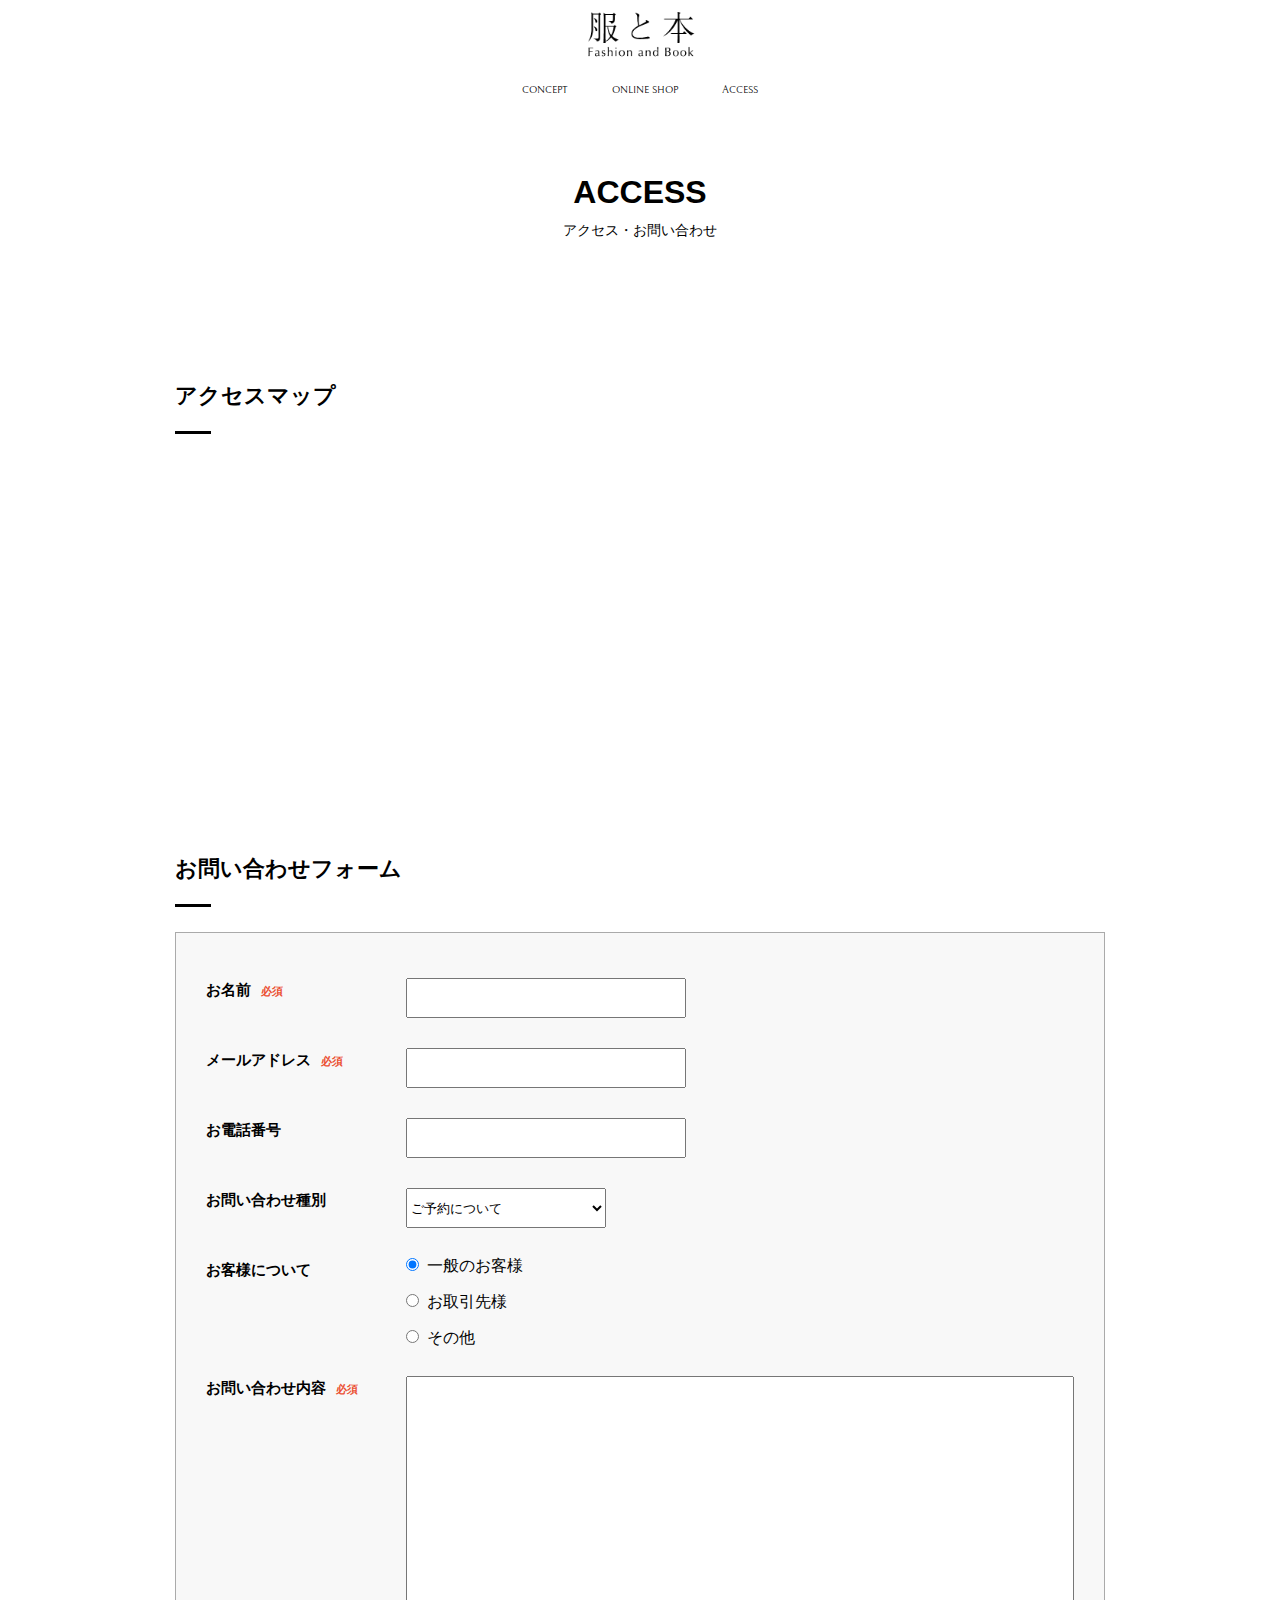
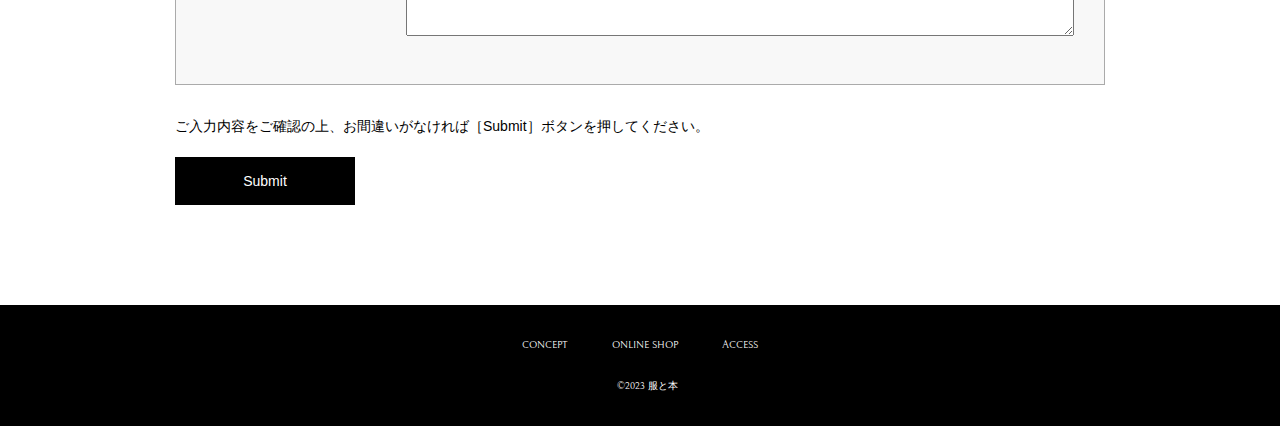
==== access.html @ e0a2d31d "Add files via upload" ====
<!DOCTYPE html>
<html>

<head>
  <meta charset="UTF-8">
  <title>ACCESS｜服と本</title>
  <meta name="description" content="カフェ「KISSA」のアクセスマップと問い合わせフォームが掲載されたページです。">
  <meta name="viewport" content="width=device-width">
  <script src="./js/toggle-menu.js"></script>
  <link href="./css/common.css" rel="stylesheet">
  <link href="./css/access.css" rel="stylesheet">
  <link rel="preconnect" href="https://fonts.googleapis.com">
  <link rel="preconnect" href="https://fonts.gstatic.com" crossorigin>
  <link href="https://fonts.googleapis.com/css2?family=Bellefair&display=swap" rel="stylesheet">
</head>

<body>

  <!-- headerここから -->
  <header class="header">
    <div class="header-inner">
      <a class="header-logo" href="./index.html">
        <img src="./images/common/logo-header.png" alt="KISSA">
      </a>
      </div>
      <button class="toggle-menu-button"></button>
      <div class="header-site-menu">
        <nav class="site-menu">
          <ul>
            <li><a href="./concept.html">CONCEPT</a></li>
            <li><a href="./shop.html">ONLINE SHOP</a></li>
            <li><a href="./access.html">ACCESS</a></li>
          </ul>
        </nav>
    </div>
  </header>
  <!-- headerここまで -->

  <!-- mainここから -->
  <main class="main">
    <div class="title">
      <h1>ACCESS</h1>
      <p>アクセス・お問い合わせ</p>
    </div>
    <div class="map">
      <h2>アクセスマップ</h2>
      <iframe src="https://www.google.com/maps/embed?pb=!1m14!1m8!1m3!1d12960.92413194672!2d139.7576272!3d35.6959319!3m2!1i1024!2i768!4f13.1!3m3!1m2!1s0x60188c115d3f353b%3A0xbbe47de65abe4872!2z56We5L-d55S66aeF!5e0!3m2!1sja!2sjp!4v1678172220989!5m2!1sja!2sjp" width="600" height="450" style="border:0;" allowfullscreen="" loading="lazy" referrerpolicy="no-referrer-when-downgrade"></iframe>
    </div>
    <div class="contact">
      <h2>お問い合わせフォーム</h2>
      <form action="#">
        <dl class="form-area">
          <dt><span class="required">お名前</span></dt>
          <dd><input class="input-text" type="text" name="name" required></dd>
          <dt><span class="required">メールアドレス</span></dt>
          <dd><input class="input-text" type="email" name="email" required></dd>
          <dt>お電話番号</dt>
          <dd><input class="input-text" type="tel" name="tel"></dd>
          <dt>お問い合わせ種別</dt>
          <dd>
            <select class="select-box" name="genre">
              <option value="ご予約について" selected>ご予約について</option>
              <option value="メニューについて">お取引内容について</option>
            </select>
          </dd>
          <dt>お客様について</dt>
          <dd>
            <label class="radio-button"><input type="radio" name="user-type" value="一般のお客様" checked>一般のお客様</label>
            <label class="radio-button"><input type="radio" name="user-type" value="お取引先様">お取引先様</label>
            <label class="radio-button"><input type="radio" name="user-type" value="その他">その他</label>
          </dd>
          <dt><span class="required">お問い合わせ内容</span></dt>
          <dd><textarea class="message" name="message" required></textarea></dd>
        </dl>
        <p class="confirm-text">ご入力内容をご確認の上、お間違いがなければ［Submit］ボタンを押してください。</p>
        <button class="submit-button" type="submit">Submit</button>
      </form>
    </div>
  </main>
  <!-- mainここまで -->

  <!-- footerここから -->
  <footer class="footer">
    <nav class="site-menu">
      <ul>
        <li><a href="./concept.html">CONCEPT</a></li>
        <li><a href="./shop.html">ONLINE SHOP</a></li>
        <li><a href="./access.html">ACCESS</a></li>
      </ul>
    </nav>
    <p>©2023 服と本</p>
  </footer>
  <!-- footerここまで -->

</body>

</html>
---- css/common.css ----
@charset "utf-8";

*,
::before,
::after {
  padding: 0;
  margin: 0;
  box-sizing: border-box;
}

ul,
ol {
  list-style: none;
}

a {
  color: inherit;
  text-decoration: none;
}

body {
  font-family: sans-serif;
  font-size: 16px;
  color: #000000;
  line-height: 1;
  background-color: #ffffff;
}

img {
  max-width: 100%;
}

.header-inner {
  max-width: 1200px;
  height: 70px;
  margin-left: auto;
  margin-right: auto;
  padding-left: 40px;
  padding-right: 40px;
  display: flex;
  justify-content: space-between;
  align-items: center;
}

.toggle-menu-button {
  display: none;
}


.header-logo {
  width: 130px;
  text-align: center;
  margin:0 auto;
}


.site-menu ul {
  text-align: center;
  margin-top:10px ;
  margin-bottom: 10px;
}

.site-menu ul li {
  margin-left: 20px;
  margin-right: 20px;
  display: inline-block;
}

.site-menu ul li a {
  font-family: 'Bellefair', serif;
  font-size: 10px;
}

.footer {
  color: #ffffff;
  background-color: black;
  padding-top: 20px;
  padding-bottom: 15px;
  display: flex;
  flex-direction: column;
  align-items: center;
}

.footer p{  
  display: block;
  color: white;
  font-size: 10px;
  font-family: 'Bellefair', serif;
  margin-top:20px;
  margin-bottom: 20px;
  margin-left: 15px;
  }

.footer-logo {
  display: block;
  width: 200px;
  margin-top: 90px;
}

.footer-tel {
  font-size: 26px;
  font-weight: bold;
  margin-top: 28px;
}

.footer-time {
  font-size: 13px;
  margin-top: 16px;
}

.copyright {
  font-size: 14px;
  font-weight: bold;
  margin-top: 90px;
}

@media (max-width: 800px) {
  .site-menu ul {
    display: block;
    text-align: center;
  }

  .site-menu li {
    margin-top: 20px;
  }

  .header {
    position: fixed;
    top: 0;
    left: 0;
    right: 0;
    background-color: #ffffff;
    height: 50px;
    z-index: 10;
    box-shadow: 0 3px 6px rgba(0, 0, 0, 0.1);
  }

  .header-inner {
    padding-left: 20px;
    padding-right: 20px;
    height: 100%;
    position: relative;
  }

  .header-logo {
    width: 100px;
  }

  .header-site-menu {
    position: absolute;
    top: 100%;
    left: 0;
    right: 0;
    color: #ffffff;
    background-color: #736E62;
    padding-top: 30px;
    padding-bottom: 50px;
    display: none;
  }

  .header-site-menu.is-show {
    display: block;
  }

  .toggle-menu-button {
    display: block;
    width: 44px;
    height: 34px;
    background-image: url(../images/common/icon-menu.png);
    background-size: 50%;
    background-position: center;
    background-repeat: no-repeat;
    background-color: transparent;
    border: none;
    border-radius: 0;
    outline: none;
  }

  .main {
    padding-top: 50px;
  }

  .site-menu p{
    font-size: 10px;
  }

  .footer-logo {
    margin-top: 60px;
  }

  .footer-tel {
    font-size: 20px;
  }

  .copyright {
    margin-top: 50px;
  }
}
---- css/access.css ----
@charset "utf-8";

.title {
  height: 200px;
  background-repeat: no-repeat;
  background-position: center center;
  background-size: cover;
  display: flex;
  flex-direction: column;
  justify-content: center;
  align-items: center;
  color:black;
}

.title h1 {
  font-family: 'Montserrat', sans-serif;
  font-size: 32px;
  font-weight: bold;
}

.title p {
  font-size: 14px;
  margin-top: 15px;
}

.main h2 {
  font-size: 22px;
  font-weight: bold;
  line-height: 30px;
}

.main h2::after {
  content: '';
  display: block;
  width: 36px;
  height: 3px;
  background-color: #000000;
  margin-top: 20px;
}

.map {
  width: 930px;
  max-width: 90%;
  margin-top: 75px;
  margin-left: auto;
  margin-right: auto;
}

.map iframe {
  display: block;
  width: 100%;
  height: 320px;
  margin-top: 25px;
}

.contact {
  width: 930px;
  max-width: 90%;
  margin-top: 75px;
  margin-left: auto;
  margin-right: auto;
}

.form-area {
  background-color: #f8f8f8;
  border: 1px solid #aaaaaa;
  margin-top: 25px;
  padding: 30px;
  display: flex;
  flex-wrap: wrap;
}

.form-area dt {
  width: 200px;
  padding: 15px 0;
  font-size: 15px;
  font-weight: bold;
  line-height: 24px;
}

.form-area dt .required::after {
  content: '必須';
  font-size: 11px;
  color: #eb4f32;
  margin-left: 10px;
}

.form-area dd {
  width: calc(100% - 200px);
  padding: 15px 0;
}

.input-text {
  width: 100%;
  max-width: 280px;
  height: 40px;
  padding-left: 10px;
  padding-right: 10px;
}

.select-box {
  width: 200px;
  height: 40px;
}

.radio-button {
  display: block;
  margin-top: 20px;
}

.radio-button:first-child {
  margin-top: 0;
}

.radio-button input {
  margin-right: 8px;
}

.message {
  width: 100%;
  height: 260px;
  padding: 10px;
  line-height: 1.5;
}

.confirm-text {
  font-size: 14px;
  line-height: 22px;
  margin-top: 30px;
}

.submit-button {
  background-color: black;
  display: inline-block;
  min-width: 180px;
  line-height: 48px;
  font-family: 'Montserrat', sans-serif;
  font-size: 14px;
  text-align: center;
  margin-top: 20px;
  cursor: pointer;
  border: none;
  color: white;
}

.submit-button:hover {
  opacity: 0.8;
}

.footer {
  margin-top: 100px;
}

@media (max-width: 800px) {
  .map,
  .contact {
    width: 500px;
    margin-top: 45px;
  }

  .form-area dt,
  .form-area dd {
    width: 100%;
  }

  .form-area dt {
    padding-bottom: 0;
  }

  .submit-button {
    width: 100%;
  }
}
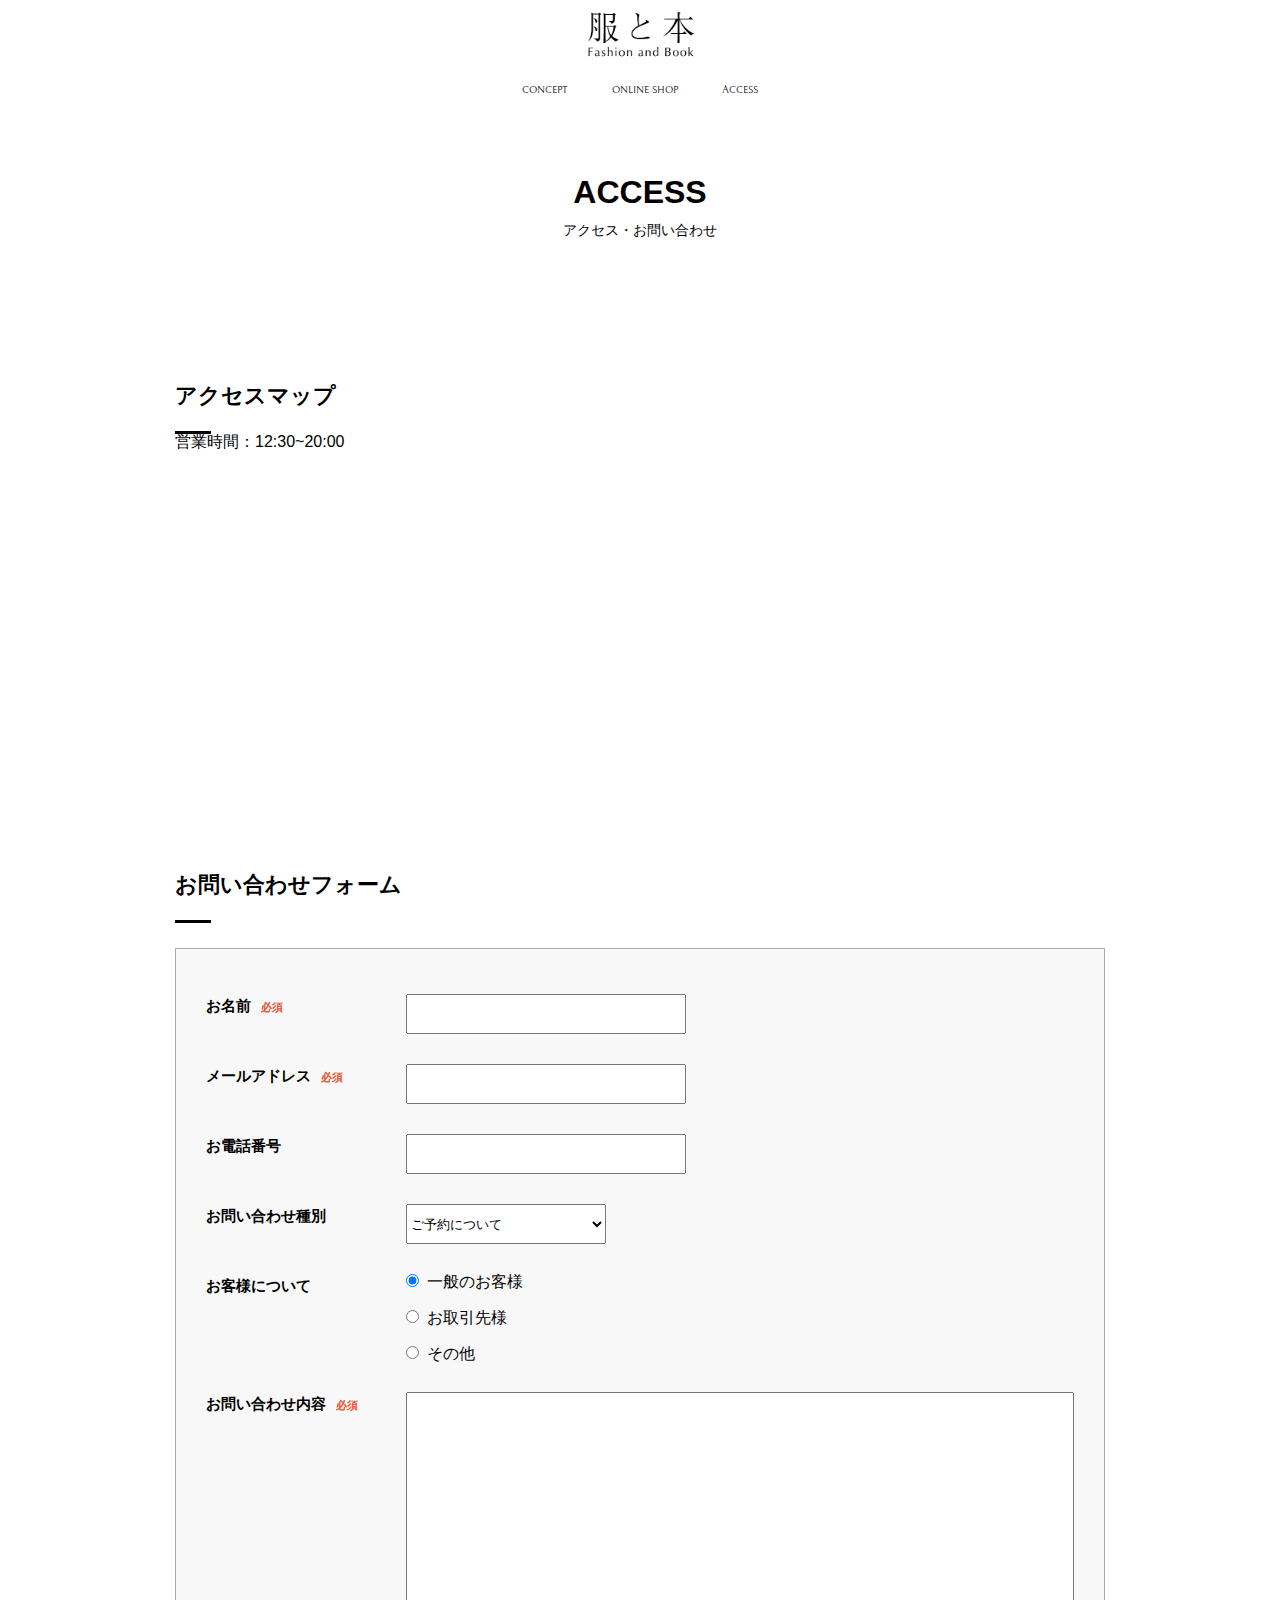
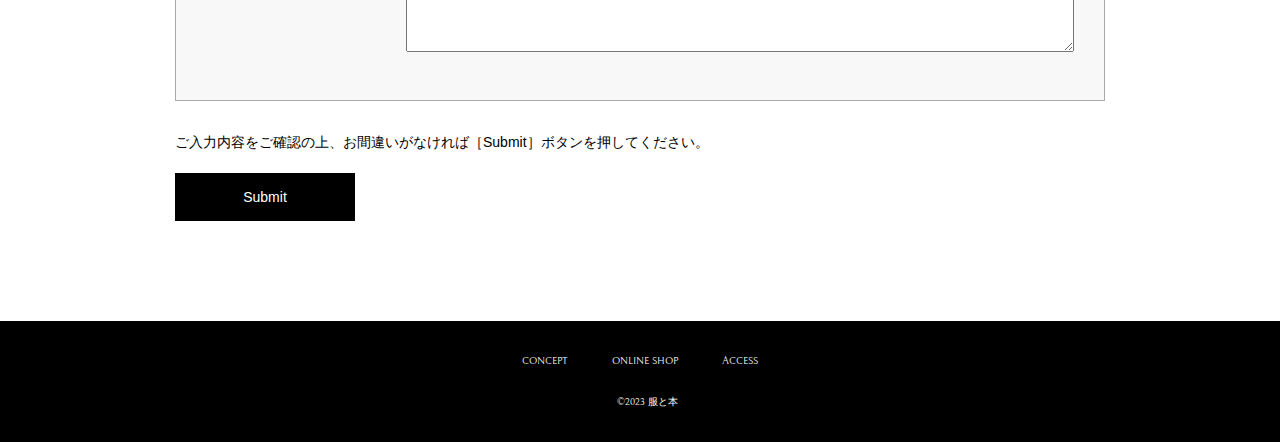
==== commit fc6d911c: "Update access.html" ====
--- a/access.html
+++ b/access.html
@@ -44,6 +44,7 @@
     </div>
     <div class="map">
       <h2>アクセスマップ</h2>
+      <p>営業時間：12:30~20:00</p>
       <iframe src="https://www.google.com/maps/embed?pb=!1m14!1m8!1m3!1d12960.92413194672!2d139.7576272!3d35.6959319!3m2!1i1024!2i768!4f13.1!3m3!1m2!1s0x60188c115d3f353b%3A0xbbe47de65abe4872!2z56We5L-d55S66aeF!5e0!3m2!1sja!2sjp!4v1678172220989!5m2!1sja!2sjp" width="600" height="450" style="border:0;" allowfullscreen="" loading="lazy" referrerpolicy="no-referrer-when-downgrade"></iframe>
     </div>
     <div class="contact">
@@ -94,4 +95,4 @@
 
 </body>
 
-</html>+</html>
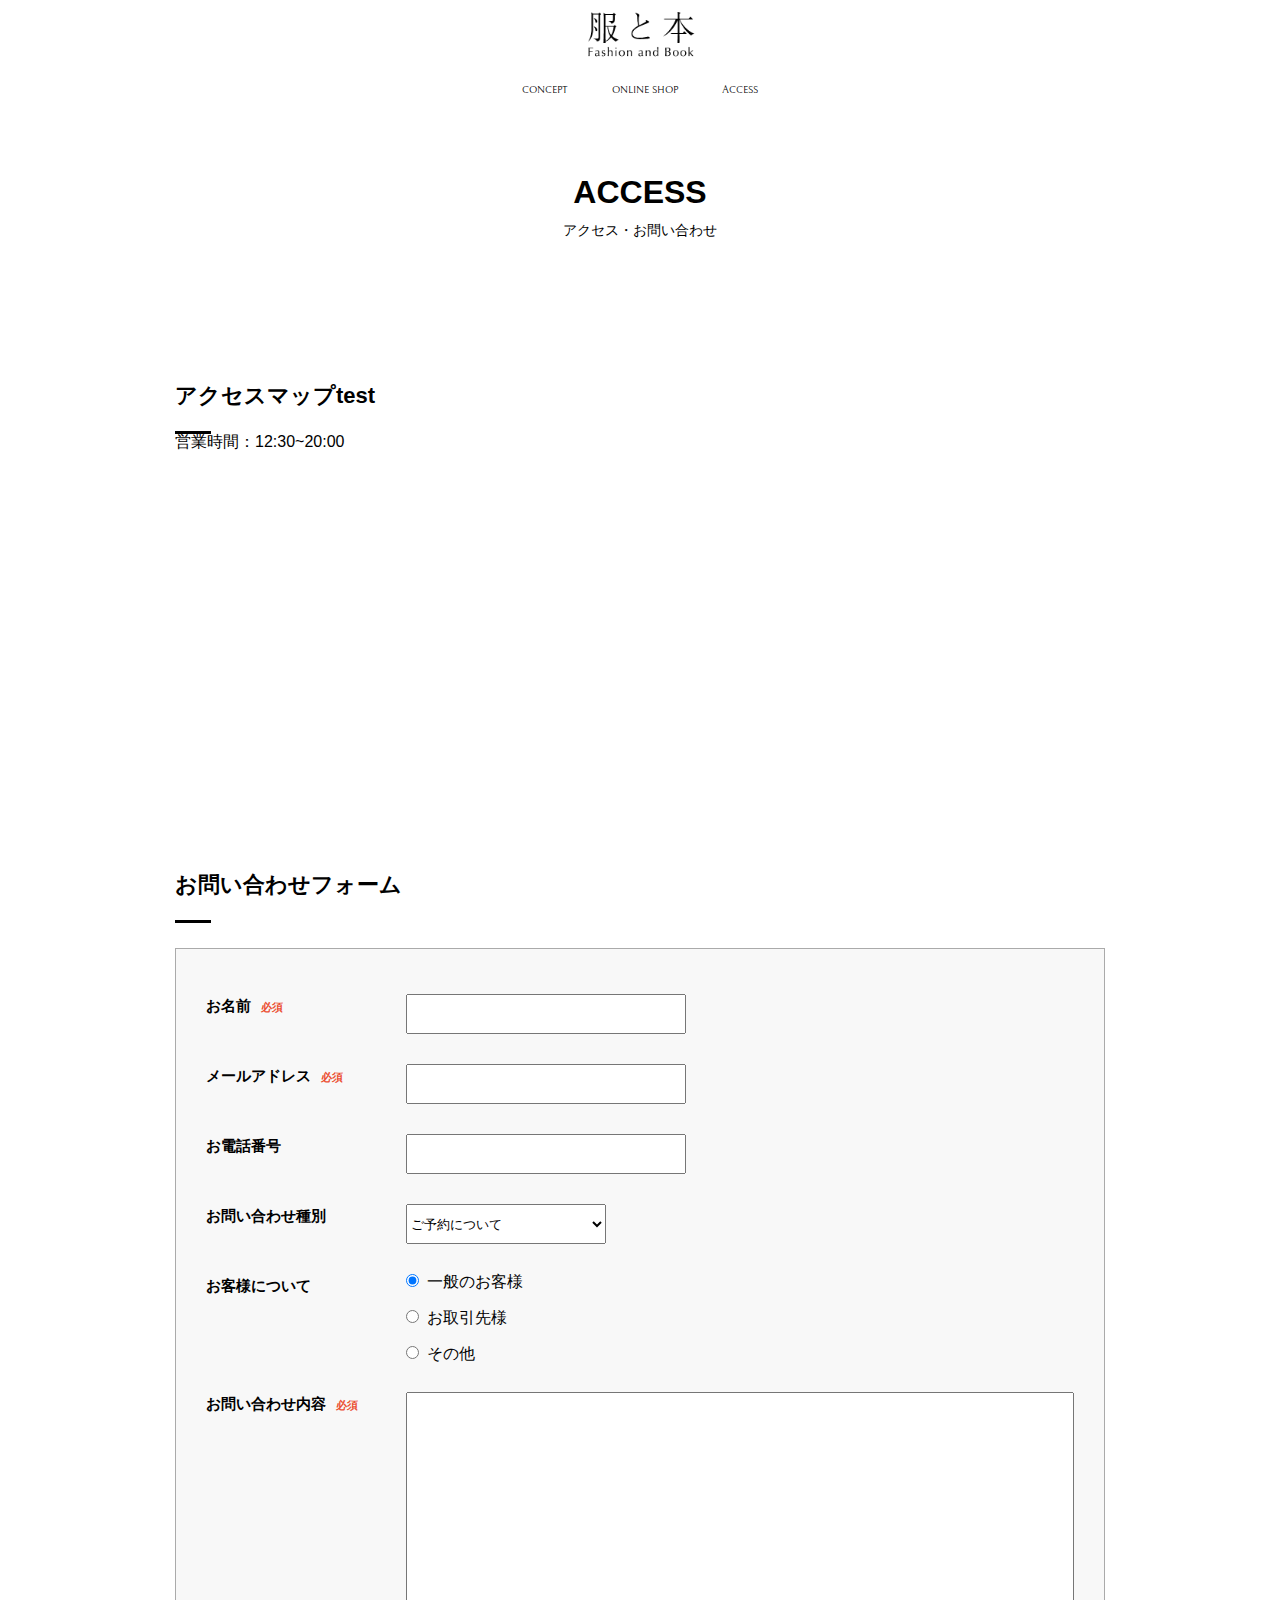
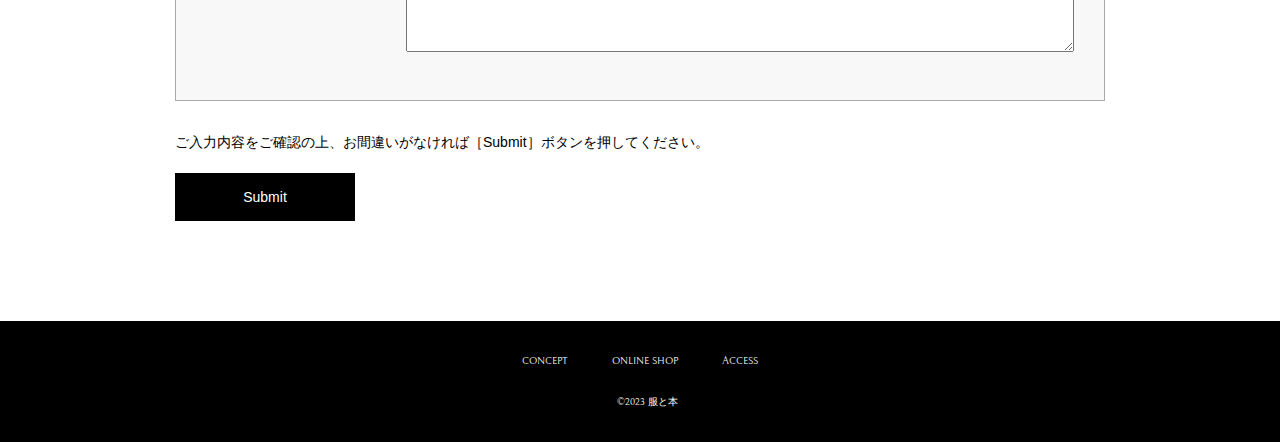
==== commit 829bf473: "Update access.html" ====
--- a/access.html
+++ b/access.html
@@ -43,7 +43,7 @@
       <p>アクセス・お問い合わせ</p>
     </div>
     <div class="map">
-      <h2>アクセスマップ</h2>
+      <h2>アクセスマップtest</h2>
       <p>営業時間：12:30~20:00</p>
       <iframe src="https://www.google.com/maps/embed?pb=!1m14!1m8!1m3!1d12960.92413194672!2d139.7576272!3d35.6959319!3m2!1i1024!2i768!4f13.1!3m3!1m2!1s0x60188c115d3f353b%3A0xbbe47de65abe4872!2z56We5L-d55S66aeF!5e0!3m2!1sja!2sjp!4v1678172220989!5m2!1sja!2sjp" width="600" height="450" style="border:0;" allowfullscreen="" loading="lazy" referrerpolicy="no-referrer-when-downgrade"></iframe>
     </div>
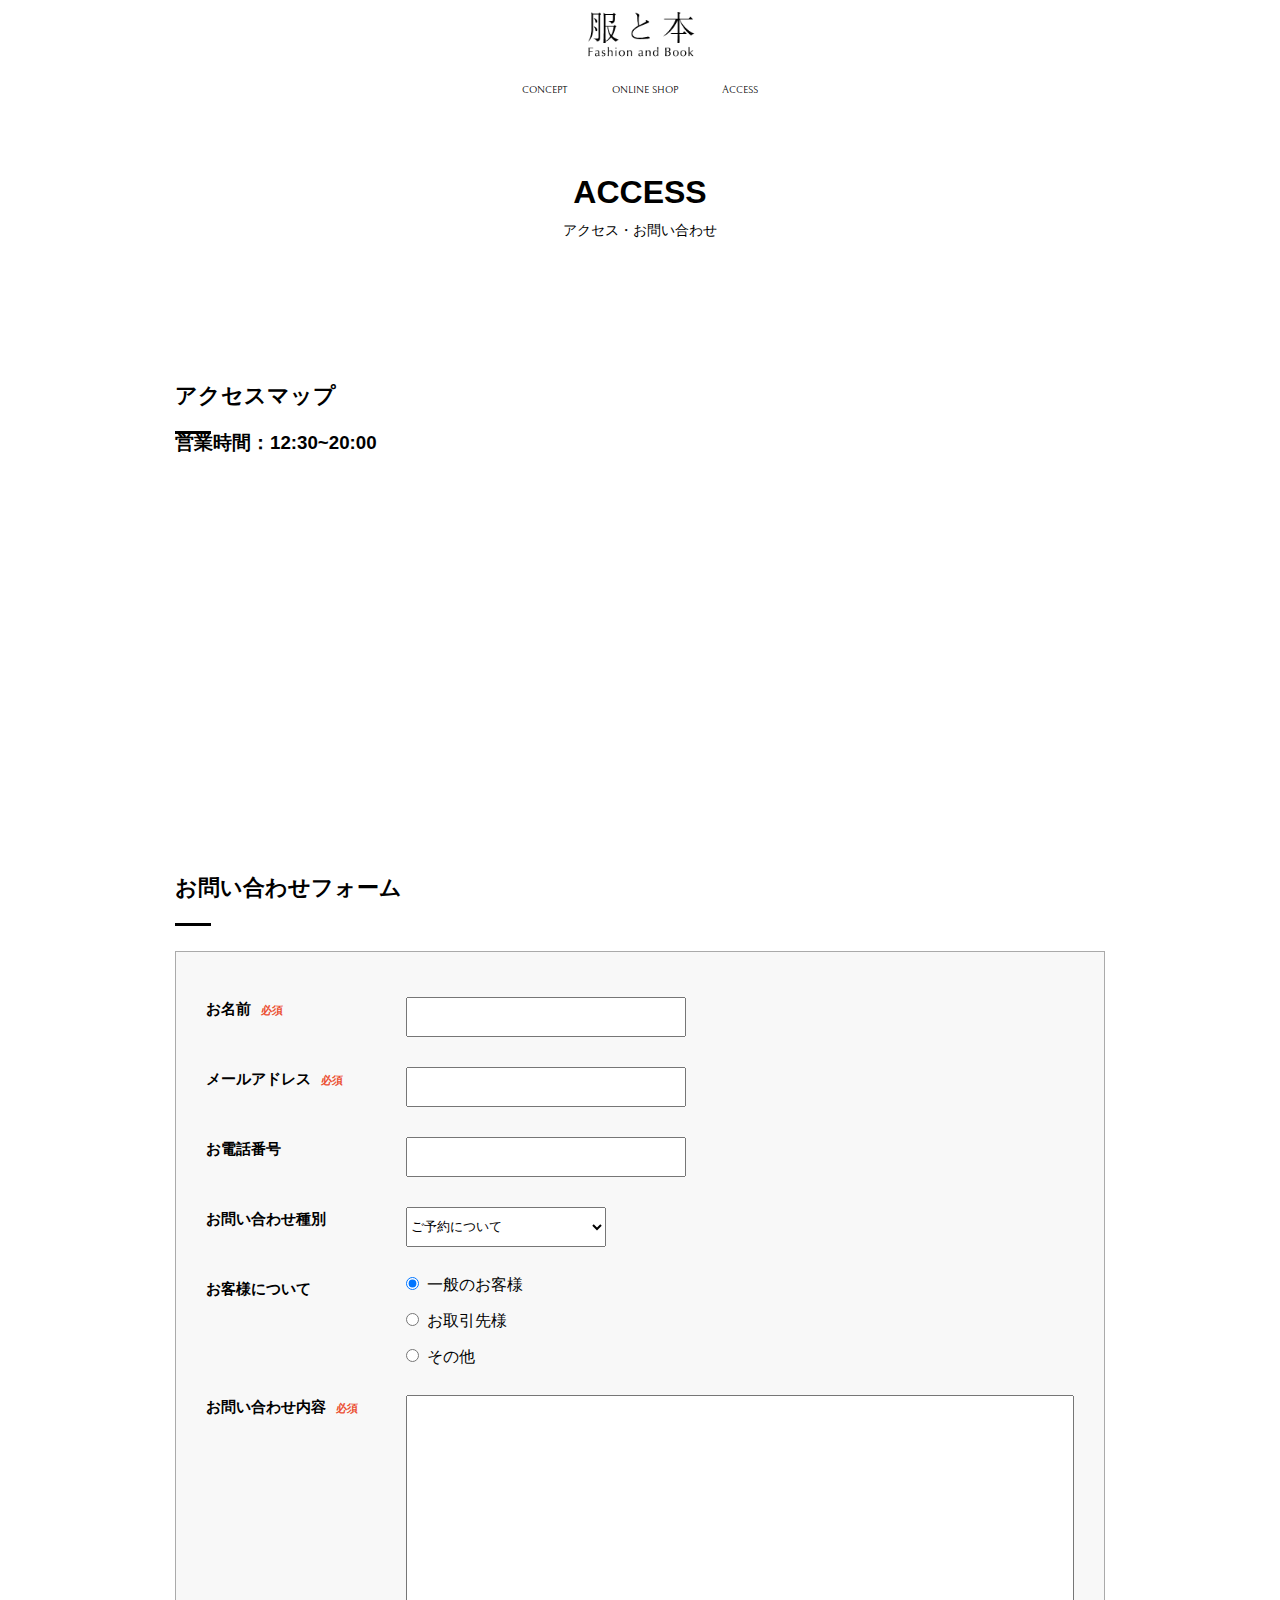
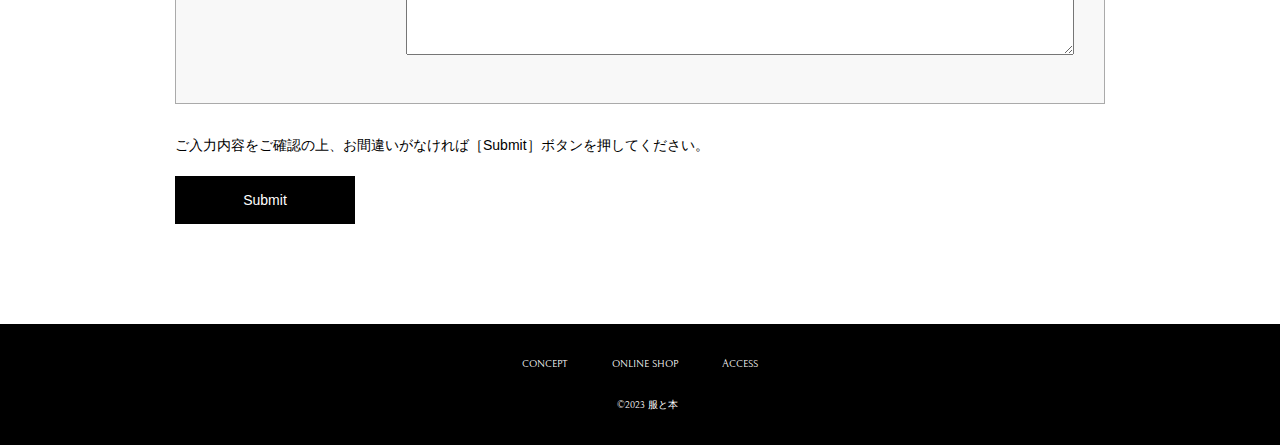
==== commit e98baf7a: "Update access.html" ====
--- a/access.html
+++ b/access.html
@@ -43,8 +43,8 @@
       <p>アクセス・お問い合わせ</p>
     </div>
     <div class="map">
-      <h2>アクセスマップtest</h2>
-      <p>営業時間：12:30~20:00</p>
+      <h2>アクセスマップ</h2>
+      <h3>営業時間：12:30~20:00</h3>
       <iframe src="https://www.google.com/maps/embed?pb=!1m14!1m8!1m3!1d12960.92413194672!2d139.7576272!3d35.6959319!3m2!1i1024!2i768!4f13.1!3m3!1m2!1s0x60188c115d3f353b%3A0xbbe47de65abe4872!2z56We5L-d55S66aeF!5e0!3m2!1sja!2sjp!4v1678172220989!5m2!1sja!2sjp" width="600" height="450" style="border:0;" allowfullscreen="" loading="lazy" referrerpolicy="no-referrer-when-downgrade"></iframe>
     </div>
     <div class="contact">
